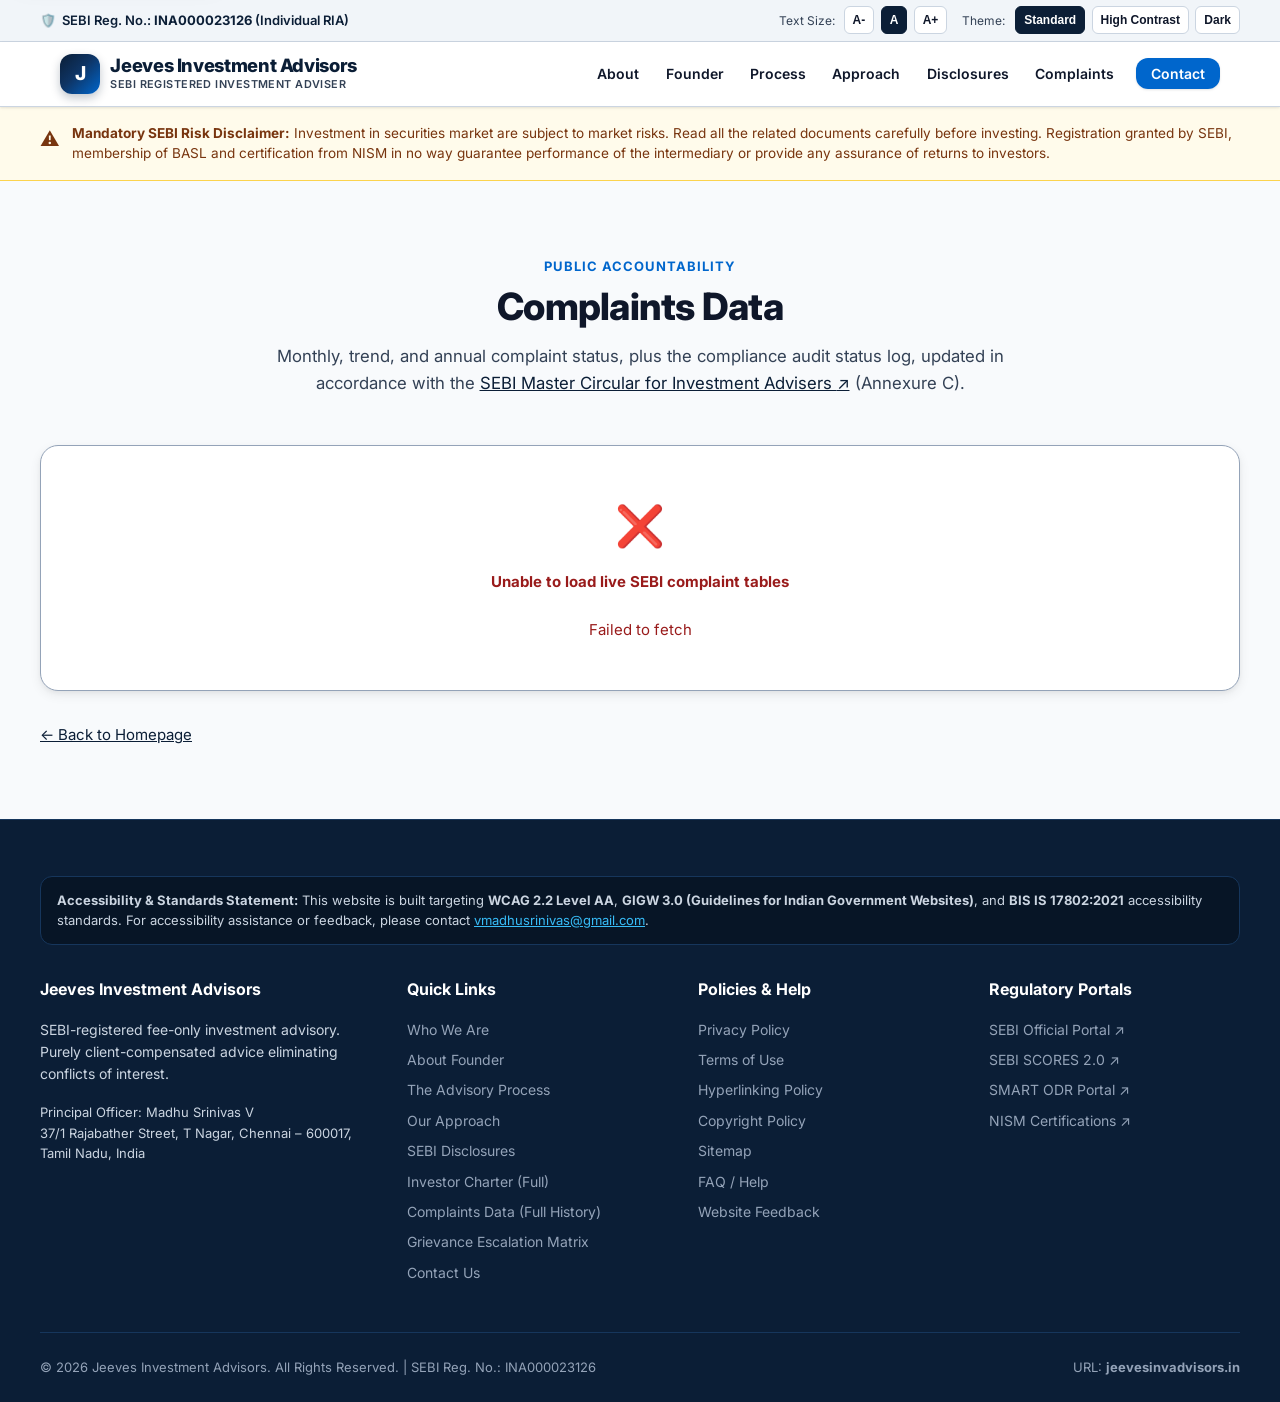
==== complaints/index.html @ 3f0ea774 "Added required pages" ====
<!DOCTYPE html>
<html lang="en">

<head>
  <meta charset="UTF-8">
  <meta name="viewport" content="width=device-width, initial-scale=1.0">

  <!-- Primary Meta Tags -->
  <title>Complaints Data | Jeeves Investment Advisors</title>
  <meta name="title" content="Complaints Data | Jeeves Investment Advisors">
  <meta name="description"
    content="Monthly, trend, and annual SEBI complaint redressal data, plus the compliance audit status log, for Jeeves Investment Advisors. Reg No. INA000023126.">
  <meta name="author" content="Madhu Srinivas V">
  <meta name="theme-color" content="#0b1e36">

  <!-- Google Fonts & Preconnect -->
  <link rel="preconnect" href="https://fonts.googleapis.com">
  <link rel="preconnect" href="https://fonts.gstatic.com" crossorigin>
  <link href="https://fonts.googleapis.com/css2?family=Inter:wght@300;400;500;600;700;800&display=swap"
    rel="stylesheet">

  <!-- Stylesheet -->
  <link rel="stylesheet" href="../style.css">
</head>

<body>

  <!-- Accessible Skip to Main Content (WCAG 2.4.1) -->
  <a href="#main-content" class="skip-link">Skip to Main Content</a>

  <!-- Top Accessibility & SEBI Credentials Bar (GIGW 3.0 / WCAG) -->
  <aside class="top-toolbar" aria-label="Accessibility and Regulatory Toolbar">
    <div class="toolbar-inner">
      <div class="sebi-badge-pill">
        <span aria-hidden="true">🛡️</span>
        <span>SEBI Reg. No.: <strong data-field="adviser.sebiRegNo">INA000023126</strong> (Individual RIA)</span>
      </div>

      <div class="toolbar-controls" role="region" aria-label="Accessibility Options">
        <span style="font-size:0.75rem; margin-right: 2px;">Text Size:</span>
        <button type="button" class="btn-toolbar" id="btn-font-sm" aria-label="Decrease text size" aria-pressed="false">A-</button>
        <button type="button" class="btn-toolbar active" id="btn-font-md" aria-label="Normal text size" aria-pressed="true">A</button>
        <button type="button" class="btn-toolbar" id="btn-font-lg" aria-label="Increase text size" aria-pressed="false">A+</button>

        <span style="font-size:0.75rem; margin: 0 4px 0 8px;">Theme:</span>
        <button type="button" class="btn-toolbar" id="btn-theme-default"
          aria-label="Standard Light Theme" aria-pressed="true">Standard</button>
        <button type="button" class="btn-toolbar" id="btn-theme-contrast" aria-label="Toggle High Contrast Mode" aria-pressed="false">High
          Contrast</button>
        <button type="button" class="btn-toolbar" id="btn-theme-dark" aria-label="Toggle Dark Mode" aria-pressed="false">Dark</button>
      </div>
    </div>
  </aside>

  <!-- Site Header -->
  <header class="site-header">
    <div class="header-inner">
      <a href="../index.html" class="brand-logo" aria-label="Jeeves Investment Advisors Homepage">
        <div class="brand-icon" aria-hidden="true">J</div>
        <div class="brand-text">
          <span class="brand-name">Jeeves Investment Advisors</span>
          <span class="brand-tag">SEBI Registered Investment Adviser</span>
        </div>
      </a>

      <!-- Mobile Nav Toggle -->
      <button type="button" class="mobile-nav-toggle" id="mobileNavToggle" aria-expanded="false" aria-controls="mainNav"
        aria-label="Toggle Navigation Menu">
        ☰
      </button>

      <!-- Main Navigation -->
      <nav class="main-nav" id="mainNav" aria-label="Primary Navigation">
        <ul class="nav-list">
          <li><a href="../index.html#about" class="nav-link">About</a></li>
          <li><a href="../index.html#founder" class="nav-link">Founder</a></li>
          <li><a href="../index.html#services" class="nav-link">Process</a></li>
          <li><a href="../index.html#approach" class="nav-link">Approach</a></li>
          <li><a href="../index.html#compliance" class="nav-link">Disclosures</a></li>
          <li><a href="../complaints/" class="nav-link">Complaints</a></li>
          <li><a href="../contact/" class="nav-link nav-cta">Contact</a></li>
        </ul>
      </nav>
    </div>
  </header>

  <!-- SEBI Mandatory Risk Disclaimer Banner -->
  <div class="sebi-statutory-banner" role="region" aria-label="Mandatory Regulatory Disclaimer">
    <div class="statutory-banner-inner">
      <span class="statutory-icon" aria-hidden="true">⚠️</span>
      <p>
        <strong>Mandatory SEBI Risk Disclaimer:</strong> Investment in securities market are subject to market risks.
        Read all the related documents carefully before investing. Registration granted by SEBI, membership of BASL and
        certification from NISM in no way guarantee performance of the intermediary or provide any assurance of returns
        to investors.
      </p>
    </div>
  </div>

  <main id="main-content" tabindex="-1">

    <section class="section" aria-labelledby="complaints-heading">
      <div class="section-container">
        <div class="section-header">
          <span class="section-badge">Public Accountability</span>
          <h1 id="complaints-heading" class="section-title">Complaints Data</h1>
          <p class="section-subtitle">
            Monthly, trend, and annual complaint status, plus the compliance audit status log, updated in accordance
            with the <a
              href="https://www.sebi.gov.in/legal/master-circulars/feb-2026/master-circular-for-investment-advisers_99569.html"
              target="_blank" rel="noopener noreferrer">SEBI Master Circular for Investment Advisers <span
                aria-hidden="true">↗</span><span class="sr-only"> (opens in new tab)</span></a> (Annexure C).
          </p>
        </div>

        <!-- Dynamic Tables Container: no data-scope = full mode (snapshot + monthly/annual trend + audit log) -->
        <div id="complaints-app" aria-live="polite">
          <div class="sheet-block">
            <div class="state-box">
              <div class="spinner" aria-hidden="true"></div>
              <p>Loading live SEBI complaint data…</p>
            </div>
          </div>
        </div>

        <p class="card-desc" style="margin-top: 2rem;">
          <a href="../index.html#complaints">&larr; Back to Homepage</a>
        </p>
      </div>
    </section>

  </main>

  <!-- Site Footer -->
  <footer class="site-footer">
    <div class="footer-inner">

      <div class="footer-accessibility-claim">
        <strong>Accessibility &amp; Standards Statement:</strong> This website is built targeting <strong>WCAG 2.2 Level
          AA</strong>, <strong>GIGW 3.0 (Guidelines for Indian Government Websites)</strong>, and <strong>BIS IS
          17802:2021</strong> accessibility standards. For accessibility assistance or feedback, please contact <a
          href="mailto:vmadhusrinivas@gmail.com" data-field-href="contact.emailHref" data-field="contact.email">vmadhusrinivas@gmail.com</a>.
      </div>

      <div class="footer-grid">
        <div class="footer-col">
          <h3>Jeeves Investment Advisors</h3>
          <p style="font-size:0.875rem; line-height:1.6; margin-bottom:1rem;">
            SEBI-registered fee-only investment advisory. Purely client-compensated advice eliminating conflicts of
            interest.
          </p>
          <p style="font-size:0.8125rem;">
            Principal Officer: <span data-field="founder.name">Madhu Srinivas V</span><br>
            <span data-field="contact.registeredOfficeAddress">37/1 Rajabather Street, T Nagar, Chennai – 600017, Tamil Nadu, India</span>
          </p>
        </div>

        <div class="footer-col">
          <h3>Quick Links</h3>
          <ul class="footer-links">
            <li><a href="../index.html#about">Who We Are</a></li>
            <li><a href="../index.html#founder">About Founder</a></li>
            <li><a href="../index.html#services">The Advisory Process</a></li>
            <li><a href="../index.html#approach">Our Approach</a></li>
            <li><a href="../index.html#compliance">SEBI Disclosures</a></li>
            <li><a href="../investor-charter/">Investor Charter (Full)</a></li>
            <li><a href="../complaints/">Complaints Data (Full History)</a></li>
            <li><a href="../grievance/">Grievance Escalation Matrix</a></li>
            <li><a href="../contact/">Contact Us</a></li>
          </ul>
        </div>

        <div class="footer-col">
          <h3>Policies &amp; Help</h3>
          <ul class="footer-links">
            <li><a href="../privacy-policy/">Privacy Policy</a></li>
            <li><a href="../terms-of-use/">Terms of Use</a></li>
            <li><a href="../hyperlinking-policy/">Hyperlinking Policy</a></li>
            <li><a href="../copyright-policy/">Copyright Policy</a></li>
            <li><a href="../sitemap/">Sitemap</a></li>
            <li><a href="../faq/">FAQ / Help</a></li>
            <li><a href="../feedback/">Website Feedback</a></li>
          </ul>
        </div>

        <div class="footer-col">
          <h3>Regulatory Portals</h3>
          <ul class="footer-links">
            <li><a href="https://www.sebi.gov.in/" target="_blank" rel="noopener noreferrer">SEBI Official Portal <span aria-hidden="true">↗</span><span class="sr-only"> (opens in new tab)</span></a>
            </li>
            <li><a href="https://scores.sebi.gov.in/" target="_blank" rel="noopener noreferrer">SEBI SCORES 2.0 <span aria-hidden="true">↗</span><span class="sr-only"> (opens in new tab)</span></a>
            </li>
            <li><a href="https://smartodr.in/" target="_blank" rel="noopener noreferrer">SMART ODR Portal <span aria-hidden="true">↗</span><span class="sr-only"> (opens in new tab)</span></a></li>
            <li><a href="https://www.nism.ac.in/" target="_blank" rel="noopener noreferrer">NISM Certifications <span aria-hidden="true">↗</span><span class="sr-only"> (opens in new tab)</span></a>
            </li>
          </ul>
        </div>
      </div>

      <div class="footer-bottom">
        <div>
          &copy; <span data-field="site.copyrightYear">2026</span> Jeeves Investment Advisors. All Rights Reserved. | SEBI Reg. No.: <span data-field="adviser.sebiRegNo">INA000023126</span>
        </div>
        <div>
          URL: <strong data-field="site.domain">jeevesinvadvisors.in</strong>
        </div>
      </div>

    </div>
  </footer>

  <!-- Scripts -->
  <script src="../script.js"></script>
</body>

</html>
---- style.css ----
/* ==========================================================================
   Jeeves Investment Advisors — Accessible Design System & Stylesheet
   Standards: WCAG 2.2 Level AA / GIGW 3.0 / BIS (IS 17802:2021)
   ========================================================================== */

/* ── Custom Properties / Theme Tokens ── */
:root {
  /* Color Palette (Standard Theme — Navy Blue & Azure Blue) */
  --navy: #0b1e36;
  --navy-hover: #071526;
  --navy-light: #e9f0f8;
  --navy-border: #cbd5e1;

  --azure: #0066cc;
  --azure-hover: #0052a3;
  --azure-light: #edf6fe;
  --azure-vibrant: #0077e6;

  --primary: #0b1e36; /* Deep Navy Blue — WCAG AAA contrast 16.8:1 on white */
  --primary-hover: #071526;
  --primary-light: #e9f0f8;
  --primary-gradient: linear-gradient(135deg, #0b1e36 0%, #0e3464 45%, #0066cc 100%);
  --secondary: #0066cc; /* Azure Blue — WCAG AA contrast (5.57:1 on white/light, 7.8:1 on dark) */
  --secondary-hover: #0052a3;
  --secondary-light: #edf6fe;
  --accent-green: #1b7340;
  --accent-green-light: #edf7ee;

  /* Neutral Colors */
  --bg-body: #f8fafc;
  --bg-surface: #ffffff;
  --bg-surface-alt: #f1f5f9;
  --bg-surface-hover: #e2e8f0;
  --text-main: #0f172a;
  --text-muted: #334155;
  --text-light: #64748b;
  --border-color: #cbd5e1;
  --border-focus: #0066cc;

  /* State & Feedback Colors (WCAG compliant contrast >= 4.5:1) */
  --success-bg: #f0fdf4;
  --success-border: #86efac;
  --success-text: #14532d;
  --error-bg: #fef2f2;
  --error-border: #fca5a5;
  --error-text: #991b1b;
  --warning-bg: #fffbeb;
  --warning-border: #fcd34d;
  --warning-text: #78350f;

  /* Typography & Scaling */
  --font-family: 'Inter', -apple-system, BlinkMacSystemFont, 'Segoe UI', Roboto, Helvetica, Arial, sans-serif;
  --base-font-size: 16px;
  --line-height-base: 1.6;
  --line-height-heading: 1.25;

  /* Elevation & Shadows */
  --shadow-sm: 0 1px 3px rgba(0, 0, 0, 0.08), 0 1px 2px rgba(0, 0, 0, 0.04);
  --shadow-md: 0 4px 12px rgba(0, 0, 0, 0.07), 0 2px 4px rgba(0, 0, 0, 0.04);
  --shadow-lg: 0 10px 25px rgba(0, 0, 0, 0.08), 0 4px 10px rgba(0, 0, 0, 0.04);
  --radius-sm: 6px;
  --radius-md: 12px;
  --radius-lg: 18px;
  --radius-pill: 9999px;

  /* Layout */
  --container-max: 1200px;
  --transition-speed: 0.2s;
}

/* ── High Contrast Theme (GIGW 3.0 / WCAG AAA Contrast) ── */
[data-theme="high-contrast"] {
  --primary: #ffff00; /* Pure luminous yellow - 19.5:1 on black */
  --primary-hover: #ffffff;
  --primary-light: #1a1a00;
  --primary-gradient: #000000;
  --secondary: #00ffff; /* Cyan - 16.6:1 on black */
  --secondary-hover: #ffffff;
  --secondary-light: #001a1a;
  --accent-green: #00ff66;
  --accent-green-light: #001a0a;

  --bg-body: #000000;
  --bg-surface: #0a0a0a;
  --bg-surface-alt: #141414;
  --bg-surface-hover: #1f1f1f;

  --text-main: #ffffff;
  --text-muted: #f0f0f0;
  --text-light: #e0e0e0;

  --border-color: #ffffff;
  --border-focus: #ffff00;

  --shadow-sm: 0 0 0 1px #ffffff;
  --shadow-md: 0 0 0 2px #ffffff;
  --shadow-lg: 0 0 0 2px #ffffff;

  --success-bg: #000000;
  --success-border: #00ff00;
  --success-text: #00ff00;

  --error-bg: #000000;
  --error-border: #ff3333;
  --error-text: #ff5555;

  --warning-bg: #000000;
  --warning-border: #ffff00;
  --warning-text: #ffff00;
}

/* ── Dark Theme (Deep Midnight Navy & Azure Blue Aesthetic) ── */
[data-theme="dark"] {
  --primary: #38bdf8; /* Luminous Azure Sky — readable 7.8:1 on dark navy */
  --primary-hover: #7dd3fc; /* Sky 300 */
  --primary-light: rgba(56, 189, 248, 0.12);
  --primary-gradient: linear-gradient(135deg, #060e1a 0%, #0b1e36 50%, #163e6e 100%);
  --secondary: #0ea5e9; /* Vivid Azure */
  --secondary-hover: #38bdf8;
  --secondary-light: rgba(14, 165, 233, 0.15);
  --accent-green: #4ade80;
  --accent-green-light: rgba(74, 222, 128, 0.15);

  --bg-body: #060e1a; /* Deep obsidian navy */
  --bg-surface: #0b1e36; /* Midnight navy */
  --bg-surface-alt: #102644; /* Slate navy */
  --bg-surface-hover: #17355d;

  --text-main: #f8fafc;
  --text-muted: #cbd5e1;
  --text-light: #94a3b8;

  --border-color: #1e3a5f;
  --border-focus: #38bdf8;

  --shadow-sm: 0 1px 3px rgba(0, 0, 0, 0.5);
  --shadow-md: 0 4px 14px rgba(0, 0, 0, 0.6);
  --shadow-lg: 0 10px 25px rgba(0, 0, 0, 0.7);

  --success-bg: #062817;
  --success-border: #166534;
  --success-text: #86efac;

  --error-bg: #2d0f0f;
  --error-border: #991b1b;
  --error-text: #fca5a5;

  --warning-bg: #241805;
  --warning-border: #854d0e;
  --warning-text: #fef08a;
}

/* Font Size Scaling Classes (Accessibility Toolbar) */
html.font-scale-sm { font-size: 14px; }
html.font-scale-md { font-size: 16px; }
html.font-scale-lg { font-size: 18px; }

/* ── Global Reset & Base Styles ── */
*,
*::before,
*::after {
  box-sizing: border-box;
  margin: 0;
  padding: 0;
  /* Flex/grid items default to min-width:auto, letting a wide descendant
     force the item past its container instead of shrinking. No-op for
     normal block/inline boxes, so safe as a global reset. */
  min-width: 0;
}

html {
  font-size: var(--base-font-size);
  scroll-behavior: smooth;
}

body {
  font-family: var(--font-family);
  background-color: var(--bg-body);
  color: var(--text-main);
  line-height: var(--line-height-base);
  -webkit-font-smoothing: antialiased;
  -moz-osx-font-smoothing: grayscale;
  min-height: 100vh;
  display: flex;
  flex-direction: column;
}

/* ── Focus Management (WCAG 2.4.7 / 2.4.11) ── */
:focus-visible {
  outline: 3px solid var(--border-focus) !important;
  outline-offset: 3px !important;
}

a,
button,
input,
select,
textarea {
  touch-action: manipulation;
}

/* ── Skip Link (WCAG 2.4.1) ── */
.skip-link {
  position: absolute;
  top: -80px;
  left: 1rem;
  background: var(--primary);
  color: #ffffff;
  padding: 0.85rem 1.4rem;
  font-weight: 700;
  font-size: 0.95rem;
  border-radius: var(--radius-sm);
  z-index: 99999;
  text-decoration: none;
  transition: top var(--transition-speed) ease-in-out;
  box-shadow: var(--shadow-lg);
  border: 2px solid #ffffff;
}

.skip-link:focus,
.skip-link:focus-visible,
.skip-link:active {
  top: 1rem;
  outline: 3px solid var(--secondary) !important;
  outline-offset: 2px !important;
}

[data-theme="high-contrast"] .skip-link {
  background: #ffff00;
  color: #000000;
  border: 2px solid #ffffff;
}

[data-theme="high-contrast"] .skip-link:focus,
[data-theme="high-contrast"] .skip-link:focus-visible {
  outline: 3px solid #ffffff !important;
}

main:focus {
  outline: none;
}

/* ── Screen Reader Only (sr-only) ── */
.sr-only {
  position: absolute;
  width: 1px;
  height: 1px;
  padding: 0;
  margin: -1px;
  overflow: hidden;
  clip: rect(0, 0, 0, 0);
  white-space: nowrap;
  border: 0;
}

/* ── Accessibility & Gov Banner Toolbar (GIGW 3.0) ── */
.top-toolbar {
  background-color: var(--bg-surface-alt);
  border-bottom: 1px solid var(--border-color);
  font-size: 0.8125rem;
  color: var(--text-muted);
  padding: 0.4rem 1.25rem;
}

.toolbar-inner {
  max-width: var(--container-max);
  margin: 0 auto;
  display: flex;
  justify-content: space-between;
  align-items: center;
  flex-wrap: wrap;
  gap: 0.5rem;
}

.sebi-badge-pill {
  display: inline-flex;
  align-items: center;
  gap: 0.4rem;
  font-weight: 600;
  color: var(--primary);
}

[data-theme="high-contrast"] .sebi-badge-pill {
  color: #ffff00;
}

.toolbar-controls {
  display: flex;
  align-items: center;
  flex-wrap: wrap;
  gap: 0.4rem;
}

.btn-toolbar {
  background: var(--bg-surface);
  border: 1px solid var(--border-color);
  color: var(--text-main);
  padding: 3px 8px;
  border-radius: var(--radius-sm);
  font-size: 0.75rem;
  font-weight: 600;
  cursor: pointer;
  min-height: 28px;
  display: inline-flex;
  align-items: center;
  justify-content: center;
  transition: background-color var(--transition-speed);
}

.btn-toolbar:hover {
  background-color: var(--bg-surface-hover);
  border-color: var(--primary);
}

.btn-toolbar.active {
  background-color: var(--primary);
  color: #ffffff;
  border-color: var(--primary);
}

[data-theme="high-contrast"] .btn-toolbar.active {
  background-color: #ffff00;
  color: #000000;
  border-color: #ffff00;
}

/* ── Main Header & Navigation (Fixed Single Line) ── */
.site-header {
  background-color: var(--bg-surface);
  border-bottom: 1px solid var(--border-color);
  position: sticky;
  top: 0;
  z-index: 1000;
  box-shadow: var(--shadow-sm);
}

.header-inner {
  max-width: var(--container-max);
  margin: 0 auto;
  padding: 0.75rem 1.25rem;
  display: flex;
  align-items: center;
  justify-content: space-between;
  gap: 1rem;
}

.brand-logo {
  display: flex;
  align-items: center;
  gap: 0.65rem;
  text-decoration: none;
  color: var(--text-main);
  min-width: 0;
}

.brand-icon {
  width: 40px;
  height: 40px;
  background: var(--primary-gradient);
  border-radius: var(--radius-md);
  display: flex;
  align-items: center;
  justify-content: center;
  color: #ffffff;
  font-weight: 800;
  font-size: 1.2rem;
  box-shadow: 0 4px 10px rgba(11, 30, 54, 0.25);
  flex-shrink: 0;
}

[data-theme="high-contrast"] .brand-icon {
  background: #ffff00;
  color: #000000;
  border: 1px solid #ffffff;
}

.brand-text {
  display: flex;
  flex-direction: column;
  min-width: 0;
}

.brand-name {
  font-size: 1.15rem;
  font-weight: 800;
  letter-spacing: -0.02em;
  color: var(--primary);
  line-height: 1.15;
  overflow-wrap: break-word;
}

[data-theme="high-contrast"] .brand-name {
  color: #ffff00;
}

.brand-tag {
  font-size: 0.68rem;
  font-weight: 600;
  color: var(--text-muted);
  text-transform: uppercase;
  letter-spacing: 0.04em;
}

[data-theme="high-contrast"] .brand-tag {
  color: #ffffff;
}

/* Navigation Links */
.main-nav {
  display: flex;
  align-items: center;
}

.nav-list {
  display: flex;
  align-items: center;
  list-style: none;
  gap: 0.35rem;
  flex-wrap: nowrap;
}

.nav-link {
  color: var(--text-main);
  text-decoration: none;
  font-weight: 600;
  font-size: 0.875rem;
  padding: 0.45rem 0.65rem;
  border-radius: var(--radius-sm);
  white-space: nowrap;
  transition: color var(--transition-speed), background-color var(--transition-speed);
}

.nav-link:hover {
  color: var(--secondary);
  background-color: var(--secondary-light);
}

[data-theme="high-contrast"] .nav-link {
  color: #ffffff;
}

[data-theme="high-contrast"] .nav-link:hover,
[data-theme="high-contrast"] .nav-link:focus {
  color: #000000;
  background-color: #ffff00;
}

.nav-cta {
  background: var(--secondary);
  color: #ffffff !important;
  border-radius: var(--radius-md);
  padding: 0.45rem 0.95rem;
  margin-left: 0.35rem;
  box-shadow: var(--shadow-sm);
  white-space: nowrap;
  transition: background-color var(--transition-speed);
}

.nav-cta:hover {
  background-color: var(--secondary-hover);
  color: #ffffff !important;
}

[data-theme="high-contrast"] .nav-cta {
  background: #ffff00;
  color: #000000 !important;
  border: 1px solid #ffff00;
}

/* Mobile Navigation Toggle */
.mobile-nav-toggle {
  display: none;
  background: transparent;
  border: 2px solid var(--border-color);
  color: var(--text-main);
  padding: 0.5rem;
  border-radius: var(--radius-sm);
  cursor: pointer;
  min-width: 44px;
  min-height: 44px;
  font-size: 1.25rem;
}

[data-theme="high-contrast"] .mobile-nav-toggle {
  border-color: #ffff00;
  color: #ffff00;
}

/* ── Hero Section ── */
.hero-section {
  background: var(--primary-gradient);
  color: #ffffff;
  padding: 4.5rem 1.25rem 4rem;
  position: relative;
  overflow: hidden;
}

.hero-section::before {
  content: '';
  position: absolute;
  inset: 0;
  background-image: radial-gradient(circle at 2px 2px, rgba(255, 255, 255, 0.08) 1px, transparent 0);
  background-size: 32px 32px;
  pointer-events: none;
}

[data-theme="high-contrast"] .hero-section {
  background: #000000;
  border-bottom: 2px solid #ffff00;
}

[data-theme="dark"] .hero-section {
  background: linear-gradient(135deg, #081528 0%, #0d2342 50%, #13335e 100%);
  border-bottom: 1px solid var(--border-color);
}

.hero-inner {
  max-width: var(--container-max);
  margin: 0 auto;
  position: relative;
  display: grid;
  grid-template-columns: 1.2fr 0.8fr;
  gap: 3rem;
  align-items: center;
}

.hero-badge {
  display: inline-flex;
  align-items: center;
  gap: 0.5rem;
  background: rgba(255, 255, 255, 0.15);
  backdrop-filter: blur(8px);
  border: 1px solid rgba(255, 255, 255, 0.25);
  border-radius: var(--radius-pill);
  padding: 0.4rem 1rem;
  font-size: 0.8125rem;
  font-weight: 600;
  margin-bottom: 1.25rem;
}

[data-theme="high-contrast"] .hero-badge {
  background: #000000;
  border: 1px solid #ffff00;
  color: #ffff00;
}

.hero-badge-dot {
  width: 8px;
  height: 8px;
  background: #38bdf8;
  border-radius: 50%;
  display: inline-block;
  box-shadow: 0 0 8px rgba(56, 189, 248, 0.7);
}

[data-theme="high-contrast"] .hero-badge-dot {
  background: #ffff00;
}

.hero-title {
  font-size: clamp(1.9rem, 3.8vw, 3rem);
  font-weight: 800;
  line-height: 1.2;
  margin-bottom: 1.25rem;
  letter-spacing: -0.02em;
}

.hero-subtitle {
  font-size: 1.05rem;
  line-height: 1.6;
  color: rgba(255, 255, 255, 0.9);
  margin-bottom: 2rem;
  max-width: 620px;
}

[data-theme="high-contrast"] .hero-subtitle {
  color: #ffffff;
}

.hero-actions {
  display: flex;
  flex-wrap: wrap;
  gap: 1rem;
  align-items: center;
}

.btn-primary-action {
  background: var(--secondary);
  color: #ffffff;
  font-weight: 700;
  font-size: 1rem;
  padding: 0.875rem 1.75rem;
  border-radius: var(--radius-md);
  text-decoration: none;
  display: inline-flex;
  align-items: center;
  gap: 0.5rem;
  min-height: 48px;
  box-shadow: 0 4px 15px rgba(0, 102, 204, 0.35);
  border: 1px solid rgba(255, 255, 255, 0.25);
  transition: transform var(--transition-speed), background-color var(--transition-speed), box-shadow var(--transition-speed);
}

.btn-primary-action:hover {
  background: var(--secondary-hover);
  transform: translateY(-2px);
  box-shadow: 0 6px 20px rgba(0, 102, 204, 0.5);
  color: #ffffff;
}

[data-theme="dark"] .btn-primary-action {
  background: #38bdf8 !important;
  color: #060e1a !important;
  border: none !important;
}

[data-theme="high-contrast"] .btn-primary-action {
  background: #ffff00 !important;
  color: #000000 !important;
  border: 2px solid #ffff00 !important;
}

.btn-outline-action {
  background: transparent;
  color: #ffffff;
  border: 2px solid rgba(255, 255, 255, 0.7);
  font-weight: 600;
  font-size: 1rem;
  padding: 0.875rem 1.5rem;
  border-radius: var(--radius-md);
  text-decoration: none;
  display: inline-flex;
  align-items: center;
  gap: 0.5rem;
  min-height: 48px;
  transition: background var(--transition-speed), border-color var(--transition-speed);
}

.btn-outline-action:hover {
  background: rgba(255, 255, 255, 0.15);
  border-color: #ffffff;
}

[data-theme="high-contrast"] .btn-outline-action {
  background: #000000;
  color: #ffffff;
  border: 2px solid #ffffff;
}

[data-theme="high-contrast"] .btn-outline-action:hover {
  background: #ffffff;
  color: #000000;
}

.hero-card-trust {
  background: rgba(255, 255, 255, 0.1);
  backdrop-filter: blur(12px);
  border: 1px solid rgba(255, 255, 255, 0.2);
  border-radius: var(--radius-lg);
  padding: 2rem;
  box-shadow: 0 12px 30px rgba(0, 0, 0, 0.15);
}

[data-theme="high-contrast"] .hero-card-trust {
  background: #0a0a0a;
  border: 2px solid #ffffff;
}

[data-theme="dark"] .hero-card-trust {
  background: rgba(17, 24, 39, 0.8);
  border: 1px solid #334155;
}

.trust-item {
  display: flex;
  align-items: flex-start;
  gap: 1rem;
  margin-bottom: 1.25rem;
}

.trust-item:last-child {
  margin-bottom: 0;
}

.trust-icon {
  width: 40px;
  height: 40px;
  background: rgba(255, 255, 255, 0.2);
  border-radius: 50%;
  display: flex;
  align-items: center;
  justify-content: center;
  font-size: 1.2rem;
  flex-shrink: 0;
}

[data-theme="high-contrast"] .trust-icon {
  background: #000000;
  color: #ffff00;
  border: 1px solid #ffff00;
}

.trust-title {
  font-size: 0.9375rem;
  font-weight: 700;
  margin-bottom: 0.2rem;
}

.trust-desc {
  font-size: 0.8125rem;
  color: rgba(255, 255, 255, 0.82);
  line-height: 1.4;
}

[data-theme="high-contrast"] .trust-desc {
  color: #f0f0f0;
}

/* ── Mandatory SEBI Risk Disclaimer Banner ── */
.sebi-statutory-banner {
  background-color: var(--warning-bg);
  border-bottom: 1px solid var(--warning-border);
  color: var(--warning-text);
  padding: 1rem 1.25rem;
  font-size: 0.85rem;
  line-height: 1.5;
}

[data-theme="high-contrast"] .sebi-statutory-banner {
  background-color: #000000;
  border-bottom: 2px solid #ffff00;
  color: #ffff00;
}

.statutory-banner-inner {
  max-width: var(--container-max);
  margin: 0 auto;
  display: flex;
  align-items: flex-start;
  gap: 0.75rem;
}

.statutory-icon {
  font-size: 1.2rem;
  flex-shrink: 0;
  margin-top: 2px;
}

/* ── Content Sections General ── */
.section {
  padding: 4.5rem 1.25rem;
}

.section-alt {
  background-color: var(--bg-surface-alt);
}

.section-container {
  max-width: var(--container-max);
  margin: 0 auto;
}

.section-header {
  text-align: center;
  max-width: 760px;
  margin: 0 auto 3rem;
}

.section-badge {
  display: inline-block;
  font-size: 0.8125rem;
  font-weight: 700;
  color: var(--secondary);
  text-transform: uppercase;
  letter-spacing: 0.08em;
  margin-bottom: 0.5rem;
}

[data-theme="high-contrast"] .section-badge {
  color: #ffff00;
}

.section-title {
  font-size: clamp(1.75rem, 3vw, 2.35rem);
  font-weight: 800;
  color: var(--text-main);
  line-height: var(--line-height-heading);
  margin-bottom: 0.75rem;
  letter-spacing: -0.02em;
}

.section-subtitle {
  font-size: 1.05rem;
  color: var(--text-muted);
  line-height: 1.6;
}

/* ── Grid Layouts ── */
.grid-2 {
  display: grid;
  grid-template-columns: repeat(2, 1fr);
  gap: 2rem;
  align-items: stretch;
}

.grid-3 {
  display: grid;
  grid-template-columns: repeat(3, 1fr);
  gap: 2rem;
}

.grid-4 {
  display: grid;
  grid-template-columns: repeat(4, 1fr);
  gap: 1.5rem;
}

/* ── Content Cards ── */
.card {
  background-color: var(--bg-surface);
  border: 1px solid var(--border-color);
  border-radius: var(--radius-lg);
  padding: 2rem;
  box-shadow: var(--shadow-sm);
  transition: transform var(--transition-speed), box-shadow var(--transition-speed), border-color var(--transition-speed);
}

.card:hover {
  transform: translateY(-4px);
  box-shadow: var(--shadow-lg);
  border-color: var(--primary-light);
}

[data-theme="high-contrast"] .card {
  background-color: #0a0a0a;
  border: 2px solid #ffffff;
}

[data-theme="high-contrast"] .card:hover {
  border-color: #ffff00;
  box-shadow: 0 0 0 2px #ffff00;
}

[data-theme="dark"] .card:hover {
  border-color: var(--primary);
  box-shadow: 0 10px 25px rgba(0, 0, 0, 0.5), 0 0 20px rgba(56, 189, 248, 0.12);
}

.card-icon {
  width: 52px;
  height: 52px;
  border-radius: var(--radius-md);
  display: flex;
  align-items: center;
  justify-content: center;
  font-size: 1.5rem;
  margin-bottom: 1.25rem;
  background-color: var(--secondary-light);
  color: var(--secondary);
}

[data-theme="high-contrast"] .card-icon {
  background-color: #000000;
  color: #ffff00;
  border: 1px solid #ffff00;
}

.card-title {
  font-size: 1.2rem;
  font-weight: 700;
  color: var(--text-main);
  margin-bottom: 0.75rem;
  line-height: 1.3;
}

.card-desc {
  font-size: 0.9375rem;
  color: var(--text-muted);
  line-height: 1.6;
}

/* ── Who We Are / Founder Highlight ── */
.founder-card {
  background: var(--bg-surface);
  border: 1px solid var(--border-color);
  border-radius: var(--radius-lg);
  padding: 2.5rem;
  box-shadow: var(--shadow-md);
}

[data-theme="high-contrast"] .founder-card {
  background-color: #0a0a0a;
  border: 2px solid #ffffff;
}

.founder-meta {
  display: flex;
  align-items: center;
  gap: 1.5rem;
  margin-bottom: 1.5rem;
}

.founder-avatar {
  width: 72px;
  height: 72px;
  border-radius: 50%;
  background: var(--primary-gradient);
  color: #ffffff;
  display: flex;
  align-items: center;
  justify-content: center;
  font-size: 1.75rem;
  font-weight: 700;
  box-shadow: var(--shadow-sm);
  flex-shrink: 0;
}

[data-theme="high-contrast"] .founder-avatar {
  background: #ffff00;
  color: #000000;
  border: 2px solid #ffffff;
}

.founder-name {
  font-size: 1.35rem;
  font-weight: 800;
  color: var(--text-main);
  line-height: 1.2;
}

.founder-role {
  font-size: 0.875rem;
  color: var(--secondary);
  font-weight: 600;
}

[data-theme="high-contrast"] .founder-role {
  color: #ffff00;
}

.founder-reg {
  font-size: 0.8125rem;
  color: var(--text-light);
}

.highlight-box {
  background-color: var(--primary-light);
  border-left: 4px solid var(--primary);
  padding: 1.25rem 1.5rem;
  border-radius: 0 var(--radius-md) var(--radius-md) 0;
  margin-top: 1.5rem;
}

[data-theme="high-contrast"] .highlight-box {
  background-color: #000000;
  border: 2px solid #ffff00;
  border-left: 6px solid #ffff00;
}

.highlight-title {
  font-size: 0.9375rem;
  font-weight: 700;
  color: var(--primary);
  margin-bottom: 0.25rem;
}

[data-theme="high-contrast"] .highlight-title {
  color: #ffff00;
}

.highlight-text {
  font-size: 0.875rem;
  color: var(--text-main);
  line-height: 1.5;
}

/* ── Step / Process Flow (Our Approach) ── */
.process-grid {
  display: flex;
  flex-wrap: wrap;
  justify-content: center;
  gap: 1.5rem;
  position: relative;
}

.process-card {
  background-color: var(--bg-surface);
  border: 1px solid var(--border-color);
  border-radius: var(--radius-lg);
  padding: 1.75rem;
  position: relative;
  display: flex;
  flex-direction: column;
  align-items: center;
  text-align: center;
  box-shadow: var(--shadow-sm);
  transition: transform var(--transition-speed), box-shadow var(--transition-speed);
  flex: 1 1 240px;
  max-width: 300px;
}

.process-card:hover {
  transform: translateY(-4px);
  box-shadow: var(--shadow-lg);
  border-color: var(--primary);
}

[data-theme="high-contrast"] .process-card {
  background-color: #0a0a0a;
  border: 2px solid #ffffff;
}

[data-theme="high-contrast"] .process-card:hover {
  border-color: #ffff00;
}

.process-step-num {
  width: 36px;
  height: 36px;
  background: var(--primary);
  color: #ffffff;
  border-radius: 50%;
  display: flex;
  align-items: center;
  justify-content: center;
  font-weight: 800;
  font-size: 0.9375rem;
  margin-bottom: 1.25rem;
  box-shadow: 0 3px 8px rgba(11, 30, 54, 0.25);
}

[data-theme="high-contrast"] .process-step-num {
  background: #ffff00;
  color: #000000;
}

.process-title {
  font-size: 1.1rem;
  font-weight: 700;
  margin-bottom: 0.5rem;
  color: var(--text-main);
}

.process-desc {
  font-size: 0.875rem;
  color: var(--text-muted);
  line-height: 1.5;
}

/* ── Disclosure & Compliance Cards ── */
.compliance-grid {
  display: grid;
  grid-template-columns: repeat(2, 1fr);
  gap: 1.5rem;
}

.disclosure-card {
  background-color: var(--bg-surface);
  border: 1px solid var(--border-color);
  border-radius: var(--radius-lg);
  padding: 1.75rem;
  box-shadow: var(--shadow-sm);
}

[data-theme="high-contrast"] .disclosure-card {
  background-color: #0a0a0a;
  border: 2px solid #ffffff;
}

.disclosure-card h3 {
  font-size: 1.125rem;
  font-weight: 700;
  color: var(--primary);
  margin-bottom: 1rem;
  display: flex;
  align-items: center;
  gap: 0.5rem;
}

[data-theme="high-contrast"] .disclosure-card h3 {
  color: #ffff00;
}

.disclosure-list {
  list-style: none;
}

.disclosure-list li {
  padding: 0.875rem 0 0.875rem 0.875rem;
  border-bottom: 1px solid var(--border-color);
  border-left: 3px solid var(--secondary-light);
  font-size: 0.875rem;
  line-height: 1.6;
  display: flex;
  flex-direction: column;
}

.disclosure-list li:last-child {
  border-bottom: none;
}

.disclosure-label {
  font-weight: 700;
  color: var(--secondary);
  font-size: 0.8125rem;
  text-transform: uppercase;
  letter-spacing: 0.04em;
  margin-bottom: 3px;
}

.disclosure-value {
  color: var(--text-main);
  font-weight: 400;
  line-height: 1.4;
}

.disclosure-value + .disclosure-value {
  margin-top: 6px;
}

.disclosure-value a,
.card-desc a,
.section-subtitle a,
.compliance-table a {
  color: var(--primary);
}

[data-theme="high-contrast"] .disclosure-value a,
[data-theme="high-contrast"] .card-desc a,
[data-theme="high-contrast"] .section-subtitle a,
[data-theme="high-contrast"] .compliance-table a {
  color: #ffff00 !important;
  text-decoration: underline;
}

[data-theme="high-contrast"] .disclosure-value a:hover {
  color: #00ffff !important;
}

/* ── Dynamic Complaints Data (Google Sheet) ── */
.sheet-block {
  background: var(--bg-surface);
  border: 1.5px solid #94a3b8;
  border-radius: var(--radius-lg);
  box-shadow: var(--shadow-md);
  margin-bottom: 1.5rem;
  overflow: hidden;
}

[data-theme="high-contrast"] .sheet-block {
  background-color: #0a0a0a;
  border: 2px solid #ffffff;
}

.sheet-header {
  background: var(--primary-gradient);
  color: #ffffff;
  padding: 1rem 1.5rem;
  display: flex;
  align-items: center;
  justify-content: space-between;
  gap: 1rem;
}

[data-theme="high-contrast"] .sheet-header {
  background: #000000;
  border-bottom: 2px solid #ffff00;
}

.sheet-title {
  color: #ffffff;
  font-size: 1.05rem;
  font-weight: 700;
}

[data-theme="high-contrast"] .sheet-title {
  color: #ffff00;
}

.sheet-badge {
  background: rgba(255, 255, 255, 0.2);
  color: #ffffff;
  border: 1px solid rgba(255, 255, 255, 0.35);
  border-radius: var(--radius-pill);
  padding: 3px 10px;
  font-size: 0.75rem;
  font-weight: 600;
  white-space: nowrap;
}

[data-theme="high-contrast"] .sheet-badge {
  background: #ffff00;
  color: #000000;
  border: none;
}

.table-wrap {
  overflow-x: auto;
}

.table-wrap table {
  width: 100%;
  border-collapse: collapse;
  font-size: 0.875rem;
}

.table-wrap thead tr {
  background-color: var(--bg-surface-alt);
  border-bottom: 2px solid var(--border-color);
}

.table-wrap thead th {
  padding: 1rem 1.5rem;
  text-align: left;
  font-size: 0.78rem;
  font-weight: 700;
  color: var(--primary);
  text-transform: uppercase;
  letter-spacing: 0.05em;
  white-space: nowrap;
}

[data-theme="high-contrast"] .table-wrap thead th {
  color: #ffff00;
}

.table-wrap tbody tr {
  border-bottom: 1px solid var(--border-color);
  transition: background-color var(--transition-speed);
}

.table-wrap tbody tr:last-child {
  border-bottom: none;
}

.table-wrap tbody tr:hover {
  background-color: var(--bg-surface-hover);
}

.table-wrap tbody th,
.table-wrap tbody td {
  padding: 1rem 1.5rem;
  color: var(--text-main);
  text-align: left;
  vertical-align: middle;
}

.table-wrap tfoot tr {
  background-color: var(--bg-surface-alt);
  border-top: 2px solid var(--border-color);
  border-bottom: 2px solid var(--border-color);
}

.table-wrap tfoot th,
.table-wrap tfoot td {
  padding: 1rem 1.5rem;
  color: var(--text-main);
  font-weight: 700;
  text-align: left;
  vertical-align: middle;
}

[data-theme="high-contrast"] .table-wrap tfoot th,
[data-theme="high-contrast"] .table-wrap tfoot td {
  color: #ffff00;
  border-color: #ffff00;
}

.state-box {
  padding: 3rem;
  text-align: center;
  color: var(--text-light);
}

.state-icon {
  font-size: 2.5rem;
  margin-bottom: 0.75rem;
  display: block;
}

.state-box p {
  font-size: 0.9375rem;
  line-height: 1.6;
}

.state-box.error p {
  color: var(--error-text);
}

.spinner {
  width: 40px;
  height: 40px;
  border: 3px solid var(--border-color);
  border-top-color: var(--primary);
  border-radius: 50%;
  animation: spin 0.8s linear infinite;
  margin: 0 auto 1rem;
}

@keyframes spin {
  to {
    transform: rotate(360deg);
  }
}

/* ── Contact Section & Form ── */
.contact-layout {
  display: grid;
  grid-template-columns: 1.3fr 0.9fr;
  gap: 2.5rem;
  align-items: start;
}

.form-card {
  background-color: var(--bg-surface);
  border: 1px solid var(--border-color);
  border-radius: var(--radius-lg);
  padding: 2.5rem;
  box-shadow: var(--shadow-md);
}

[data-theme="high-contrast"] .form-card {
  background-color: #0a0a0a;
  border: 2px solid #ffffff;
}

.form-card h2 {
  font-size: 1.5rem;
  font-weight: 800;
  color: var(--text-main);
  margin-bottom: 0.25rem;
}

.form-card .subtitle {
  font-size: 0.9375rem;
  color: var(--text-muted);
  margin-bottom: 1.75rem;
}

.form-row {
  display: grid;
  grid-template-columns: 1fr 1fr;
  gap: 1.25rem;
}

.form-group {
  margin-bottom: 1.25rem;
}

label {
  display: block;
  font-size: 0.8125rem;
  font-weight: 600;
  color: var(--text-main);
  margin-bottom: 6px;
  text-transform: uppercase;
  letter-spacing: 0.04em;
}

label .req {
  color: #dc2626;
  margin-left: 3px;
}

[data-theme="high-contrast"] label .req {
  color: #ff5555;
}

input,
textarea,
select {
  width: 100%;
  background-color: var(--bg-surface-alt);
  border: 2px solid var(--border-color);
  border-radius: var(--radius-sm);
  padding: 12px 14px;
  color: var(--text-main);
  font-size: 0.95rem;
  font-family: inherit;
  transition: border-color var(--transition-speed), box-shadow var(--transition-speed), background-color var(--transition-speed);
}

input:focus,
textarea:focus,
select:focus {
  border-color: var(--secondary);
  background-color: var(--bg-surface);
  outline: none;
  box-shadow: 0 0 0 3px rgba(0, 102, 204, 0.15);
}

[data-theme="high-contrast"] input,
[data-theme="high-contrast"] textarea,
[data-theme="high-contrast"] select {
  background-color: #000000;
  color: #ffffff;
  border: 2px solid #ffffff;
}

[data-theme="high-contrast"] input:focus,
[data-theme="high-contrast"] textarea:focus,
[data-theme="high-contrast"] select:focus {
  border-color: #ffff00;
  outline: 3px solid #ffff00;
}

textarea {
  resize: vertical;
  min-height: 120px;
}

select {
  cursor: pointer;
}

.dpdp-consent {
  font-size: 0.8125rem;
  color: var(--text-muted);
  line-height: 1.4;
  margin-bottom: 1.25rem;
  padding: 0.75rem;
  background-color: var(--bg-surface-alt);
  border-radius: var(--radius-sm);
}

[data-theme="high-contrast"] .dpdp-consent {
  background-color: #000000;
  border: 1px solid #ffffff;
  color: #ffffff;
}

.submit-btn {
  width: 100%;
  padding: 14px 20px;
  background: var(--primary);
  color: #ffffff;
  border: none;
  border-radius: var(--radius-md);
  font-size: 1rem;
  font-weight: 700;
  cursor: pointer;
  font-family: inherit;
  min-height: 48px;
  display: flex;
  align-items: center;
  justify-content: center;
  gap: 8px;
  box-shadow: var(--shadow-sm);
  transition: background-color var(--transition-speed), transform var(--transition-speed), opacity var(--transition-speed);
}

.submit-btn:hover {
  background-color: var(--primary-hover);
  transform: translateY(-1px);
}

.submit-btn:disabled {
  opacity: 0.65;
  cursor: not-allowed;
  transform: none;
}

[data-theme="high-contrast"] .submit-btn {
  background: #ffff00 !important;
  color: #000000 !important;
  border: 2px solid #ffff00;
}

/* Alerts for form status */
.alert {
  display: none;
  margin-top: 1.25rem;
  padding: 14px 16px;
  border-radius: var(--radius-md);
  font-size: 0.9375rem;
  line-height: 1.5;
}

.alert.success {
  background-color: var(--success-bg);
  border: 1px solid var(--success-border);
  color: var(--success-text);
}

.alert.error {
  background-color: var(--error-bg);
  border: 1px solid var(--error-border);
  color: var(--error-text);
}

[data-theme="high-contrast"] .alert.success {
  background-color: #000000;
  border: 2px solid #00ff00;
  color: #00ff00;
}

[data-theme="high-contrast"] .alert.error {
  background-color: #000000;
  border: 2px solid #ff3333;
  color: #ff5555;
}

/* Info Sidebar */
.info-card {
  background-color: var(--bg-surface);
  border: 1px solid var(--border-color);
  border-radius: var(--radius-lg);
  padding: 1.5rem;
  box-shadow: var(--shadow-sm);
  margin-bottom: 1.25rem;
  display: flex;
  align-items: flex-start;
  gap: 1.25rem;
  transition: transform var(--transition-speed), box-shadow var(--transition-speed);
}

.info-card:hover {
  transform: translateY(-2px);
  box-shadow: var(--shadow-md);
}

[data-theme="high-contrast"] .info-card {
  background-color: #0a0a0a;
  border: 2px solid #ffffff;
}

.info-icon {
  width: 48px;
  height: 48px;
  border-radius: var(--radius-md);
  display: flex;
  align-items: center;
  justify-content: center;
  font-size: 1.35rem;
  flex-shrink: 0;
}

.info-icon.blue,
.info-icon.navy {
  background-color: var(--primary-light);
  color: var(--primary);
}

.info-icon.gold,
.info-icon.azure {
  background-color: var(--secondary-light);
  color: var(--secondary);
}

.info-icon.green {
  background-color: var(--accent-green-light);
  color: var(--accent-green);
}

[data-theme="high-contrast"] .info-icon.blue,
[data-theme="high-contrast"] .info-icon.gold,
[data-theme="high-contrast"] .info-icon.green {
  background-color: #000000;
  color: #ffff00;
  border: 1px solid #ffff00;
}

.info-label {
  font-size: 0.75rem;
  font-weight: 700;
  color: var(--text-light);
  margin-bottom: 3px;
  text-transform: uppercase;
  letter-spacing: 0.05em;
}

.info-value {
  font-size: 0.95rem;
  color: var(--text-main);
  font-weight: 600;
  text-decoration: none;
  line-height: 1.4;
  overflow-wrap: break-word;
}

.info-value:hover {
  color: var(--secondary);
}

.address-link {
  text-decoration: underline;
  text-decoration-color: var(--border-color);
  text-underline-offset: 3px;
  transition: color var(--transition-speed), text-decoration-color var(--transition-speed);
}

.address-link:hover {
  color: var(--secondary);
  text-decoration-color: var(--secondary);
}

[data-theme="high-contrast"] .info-value {
  color: #ffff00;
}

[data-theme="high-contrast"] .info-value:hover {
  color: #00ffff;
  text-decoration: underline;
}


/* ── Footer (Navy Blue Foundation with Azure Accents) ── */
.site-footer {
  background-color: #0b1e36;
  border-top: 1px solid #16365c;
  margin-top: auto;
  padding: 3.5rem 1.25rem 1.5rem;
  font-size: 0.875rem;
  color: #cbd5e1;
}

[data-theme="high-contrast"] .site-footer {
  background-color: #000000;
  border-top: 2px solid #ffffff;
  color: #ffffff;
}

[data-theme="dark"] .site-footer {
  background-color: #060e1a;
  border-top: 1px solid #1e3a5f;
  color: #cbd5e1;
}

.footer-inner {
  max-width: var(--container-max);
  margin: 0 auto;
}

.footer-grid {
  display: grid;
  grid-template-columns: 1.3fr 1fr 1fr 1fr;
  gap: 2.5rem;
  margin-bottom: 2.5rem;
}

.footer-col h3 {
  color: #ffffff;
  font-size: 1rem;
  font-weight: 700;
  margin-bottom: 1rem;
}

[data-theme="high-contrast"] .footer-col h3 {
  color: #ffff00;
}

.footer-links {
  list-style: none;
}

.footer-links li {
  margin-bottom: 0.5rem;
}

.footer-links a {
  color: #94a3b8;
  text-decoration: none;
  transition: color var(--transition-speed);
}

.footer-links a:hover {
  color: #38bdf8;
  text-decoration: underline;
}

[data-theme="high-contrast"] .footer-links a {
  color: #ffff00;
  text-decoration: underline;
}

[data-theme="high-contrast"] .footer-links a:hover {
  color: #00ffff;
}

.footer-bottom {
  border-top: 1px solid #16365c;
  padding-top: 1.5rem;
  display: flex;
  justify-content: space-between;
  align-items: center;
  flex-wrap: wrap;
  gap: 1rem;
  font-size: 0.8125rem;
  color: #94a3b8;
}

[data-theme="high-contrast"] .footer-bottom {
  border-top: 1px solid #ffffff;
  color: #f0f0f0;
}

[data-theme="dark"] .footer-bottom {
  border-top: 1px solid #1e3a5f;
}

.footer-accessibility-claim {
  background-color: #071526;
  border: 1px solid #16365c;
  padding: 0.875rem 1rem;
  border-radius: var(--radius-md);
  margin-bottom: 2rem;
  font-size: 0.8125rem;
  line-height: 1.5;
  color: #cbd5e1;
}

.footer-accessibility-claim a {
  color: #38bdf8;
}

[data-theme="high-contrast"] .footer-accessibility-claim {
  background-color: #0a0a0a;
  border: 2px solid #ffffff;
  color: #ffffff;
}

[data-theme="high-contrast"] .footer-accessibility-claim a {
  color: #ffff00;
  text-decoration: underline;
}

/* ── Responsive Breakpoints ── */
@media (max-width: 1024px) {
  .mobile-nav-toggle {
    display: block;
  }

  .main-nav {
    display: none;
    position: absolute;
    top: 100%;
    left: 0;
    right: 0;
    background-color: var(--bg-surface);
    border-bottom: 1px solid var(--border-color);
    padding: 1.5rem;
    box-shadow: var(--shadow-lg);
  }

  .main-nav.is-open {
    display: block;
  }

  .nav-list {
    flex-direction: column;
    align-items: stretch;
    gap: 0.75rem;
  }

  .nav-cta {
    margin-left: 0;
    text-align: center;
  }

  .grid-3,
  .grid-4 {
    grid-template-columns: repeat(2, 1fr);
  }

  .footer-grid {
    grid-template-columns: repeat(2, 1fr);
  }
}

@media (max-width: 768px) {
  .hero-inner {
    grid-template-columns: 1fr;
    gap: 2.5rem;
  }

  .contact-layout {
    grid-template-columns: 1fr;
  }

  .compliance-grid {
    grid-template-columns: 1fr;
  }

  .grid-2,
  .grid-3,
  .grid-4 {
    grid-template-columns: 1fr;
  }

  .process-card {
    flex-basis: 100%;
    max-width: 100%;
  }

  .form-row {
    grid-template-columns: 1fr;
  }

  .footer-grid {
    grid-template-columns: 1fr;
  }

  .toolbar-inner {
    flex-direction: column;
    align-items: flex-start;
  }
}

@media (max-width: 480px) {
  .header-inner {
    padding: 0.6rem 0.85rem;
  }

  .brand-icon {
    width: 34px;
    height: 34px;
    font-size: 1rem;
  }

  .brand-name {
    font-size: 0.95rem;
  }

  .brand-tag {
    font-size: 0.6rem;
  }

  .hero-section,
  .section,
  .sebi-statutory-banner,
  .site-footer,
  .top-toolbar {
    padding-left: 1rem;
    padding-right: 1rem;
  }

  .hero-card-trust {
    padding: 1.25rem;
  }

  .btn-primary-action,
  .btn-outline-action {
    width: 100%;
    justify-content: center;
  }
}

/* ── Motion Sensitivity ── */
@media (prefers-reduced-motion: reduce) {
  *,
  *::before,
  *::after {
    animation-duration: 0.01ms !important;
    animation-iteration-count: 1 !important;
    transition-duration: 0.01ms !important;
    scroll-behavior: auto !important;
  }
}
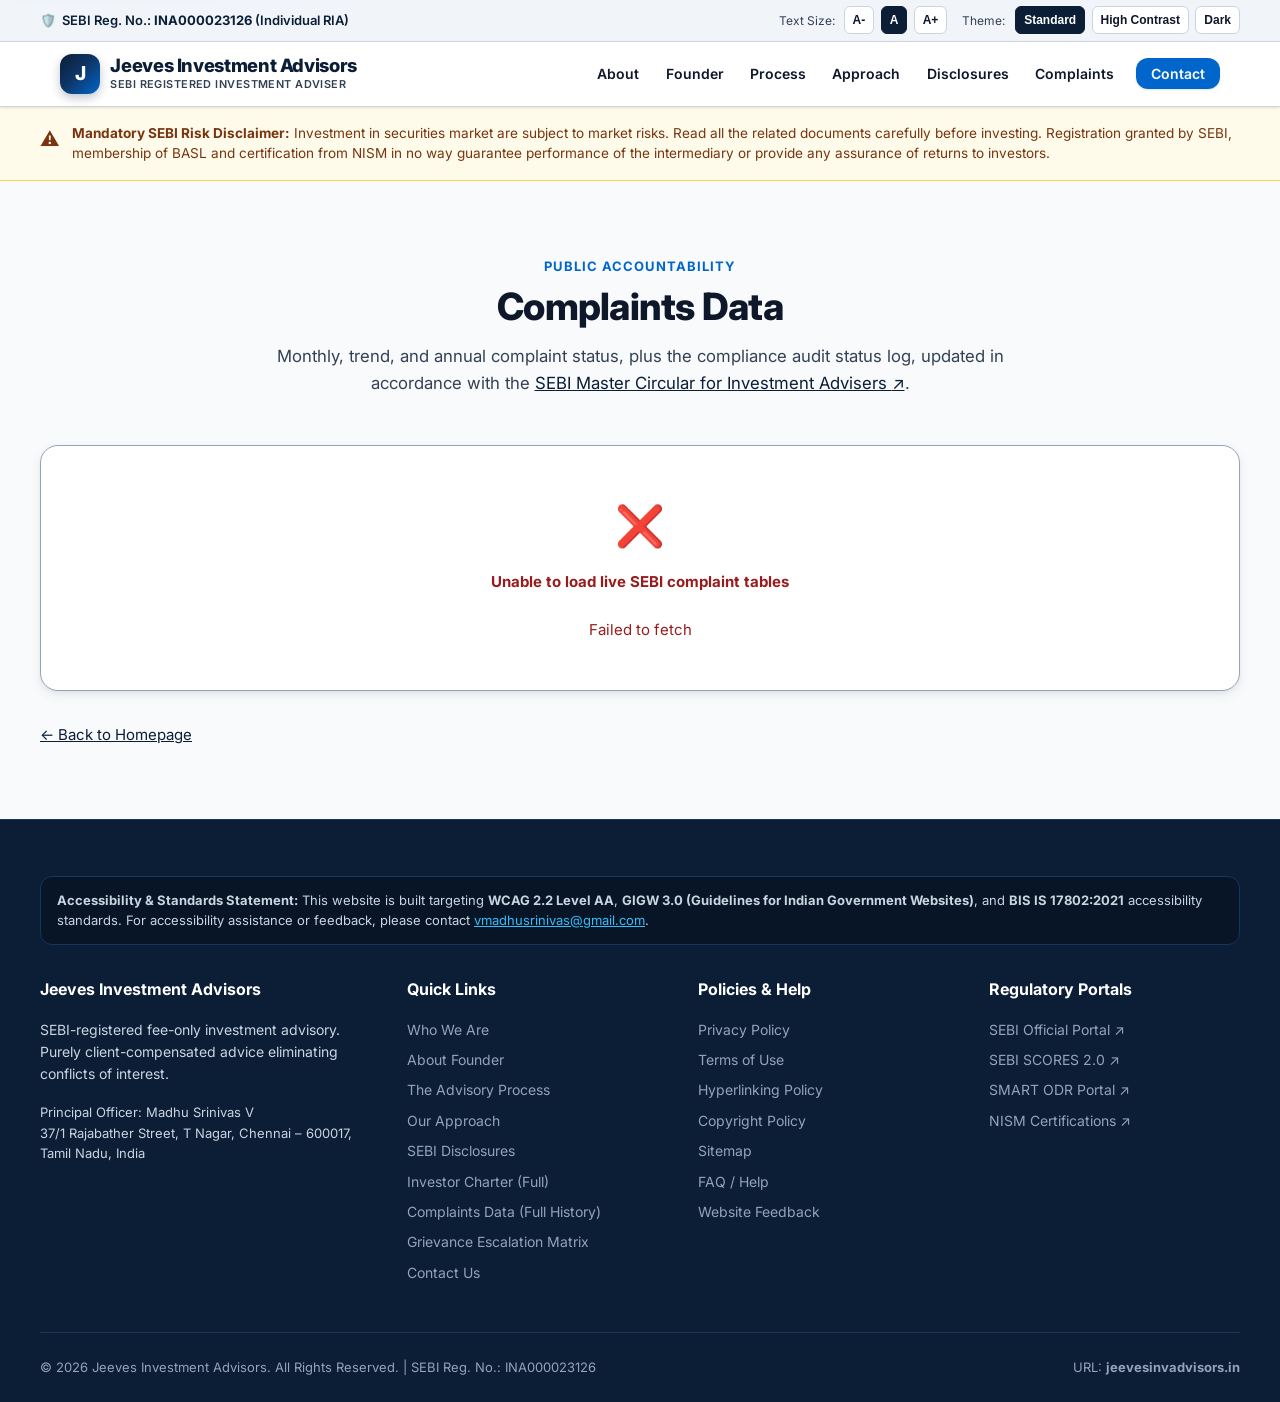
==== commit 31bf4f25: "something something" ====
--- a/complaints/index.html
+++ b/complaints/index.html
@@ -12,6 +12,9 @@
     content="Monthly, trend, and annual SEBI complaint redressal data, plus the compliance audit status log, for Jeeves Investment Advisors. Reg No. INA000023126.">
   <meta name="author" content="Madhu Srinivas V">
   <meta name="theme-color" content="#0b1e36">
+
+  <!-- Favicon -->
+  <link rel="icon" type="image/svg+xml" href="../favicon.svg">
 
   <!-- Google Fonts & Preconnect -->
   <link rel="preconnect" href="https://fonts.googleapis.com">
@@ -109,7 +112,7 @@
             with the <a
               href="https://www.sebi.gov.in/legal/master-circulars/feb-2026/master-circular-for-investment-advisers_99569.html"
               target="_blank" rel="noopener noreferrer">SEBI Master Circular for Investment Advisers <span
-                aria-hidden="true">↗</span><span class="sr-only"> (opens in new tab)</span></a> (Annexure C).
+                aria-hidden="true">↗</span><span class="sr-only"> (opens in new tab)</span></a>.
           </p>
         </div>
 
--- a/style.css
+++ b/style.css
@@ -913,6 +913,7 @@
   font-weight: 700;
   box-shadow: var(--shadow-sm);
   flex-shrink: 0;
+  object-fit: cover;
 }
 
 [data-theme="high-contrast"] .founder-avatar {
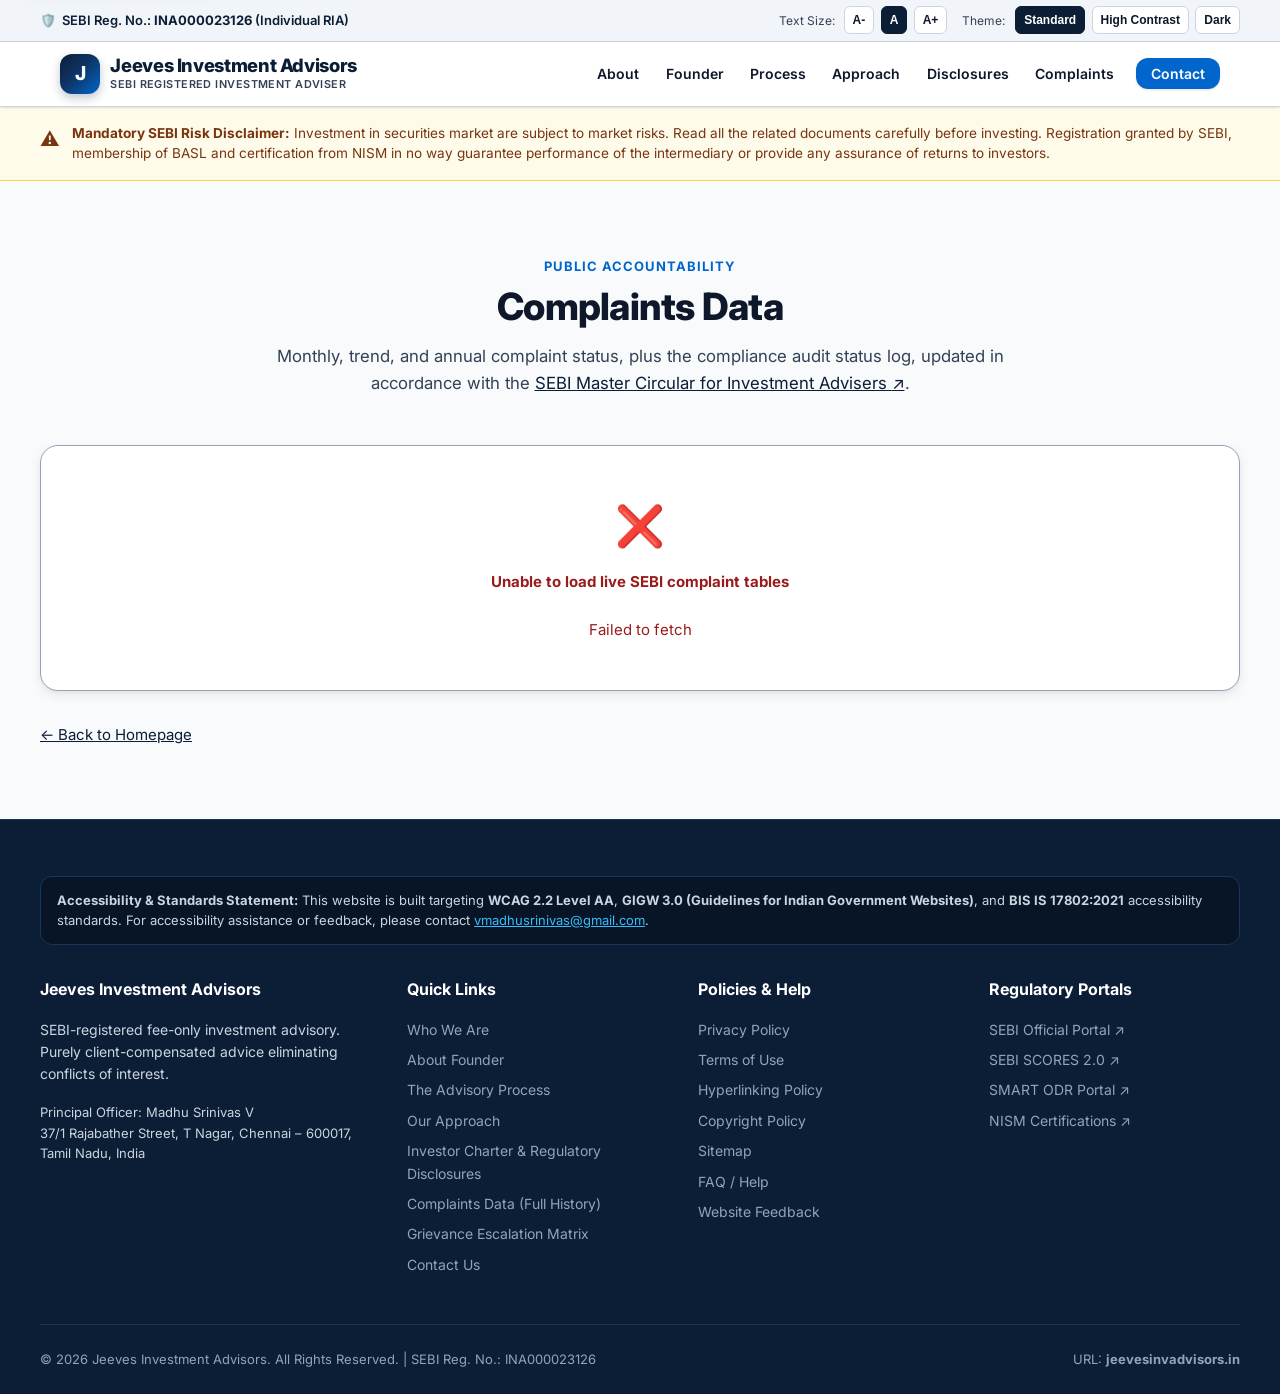
==== commit 0ba27b0c: "Fold Regulatory Disclosures into Investor Charter page; de-JSON-ify policy pages - Remove the homepa" ====
--- a/complaints/index.html
+++ b/complaints/index.html
@@ -79,7 +79,7 @@
           <li><a href="../index.html#founder" class="nav-link">Founder</a></li>
           <li><a href="../index.html#services" class="nav-link">Process</a></li>
           <li><a href="../index.html#approach" class="nav-link">Approach</a></li>
-          <li><a href="../index.html#compliance" class="nav-link">Disclosures</a></li>
+          <li><a href="../investor-charter/" class="nav-link">Disclosures</a></li>
           <li><a href="../complaints/" class="nav-link">Complaints</a></li>
           <li><a href="../contact/" class="nav-link nav-cta">Contact</a></li>
         </ul>
@@ -165,8 +165,7 @@
             <li><a href="../index.html#founder">About Founder</a></li>
             <li><a href="../index.html#services">The Advisory Process</a></li>
             <li><a href="../index.html#approach">Our Approach</a></li>
-            <li><a href="../index.html#compliance">SEBI Disclosures</a></li>
-            <li><a href="../investor-charter/">Investor Charter (Full)</a></li>
+            <li><a href="../investor-charter/">Investor Charter &amp; Regulatory Disclosures</a></li>
             <li><a href="../complaints/">Complaints Data (Full History)</a></li>
             <li><a href="../grievance/">Grievance Escalation Matrix</a></li>
             <li><a href="../contact/">Contact Us</a></li>
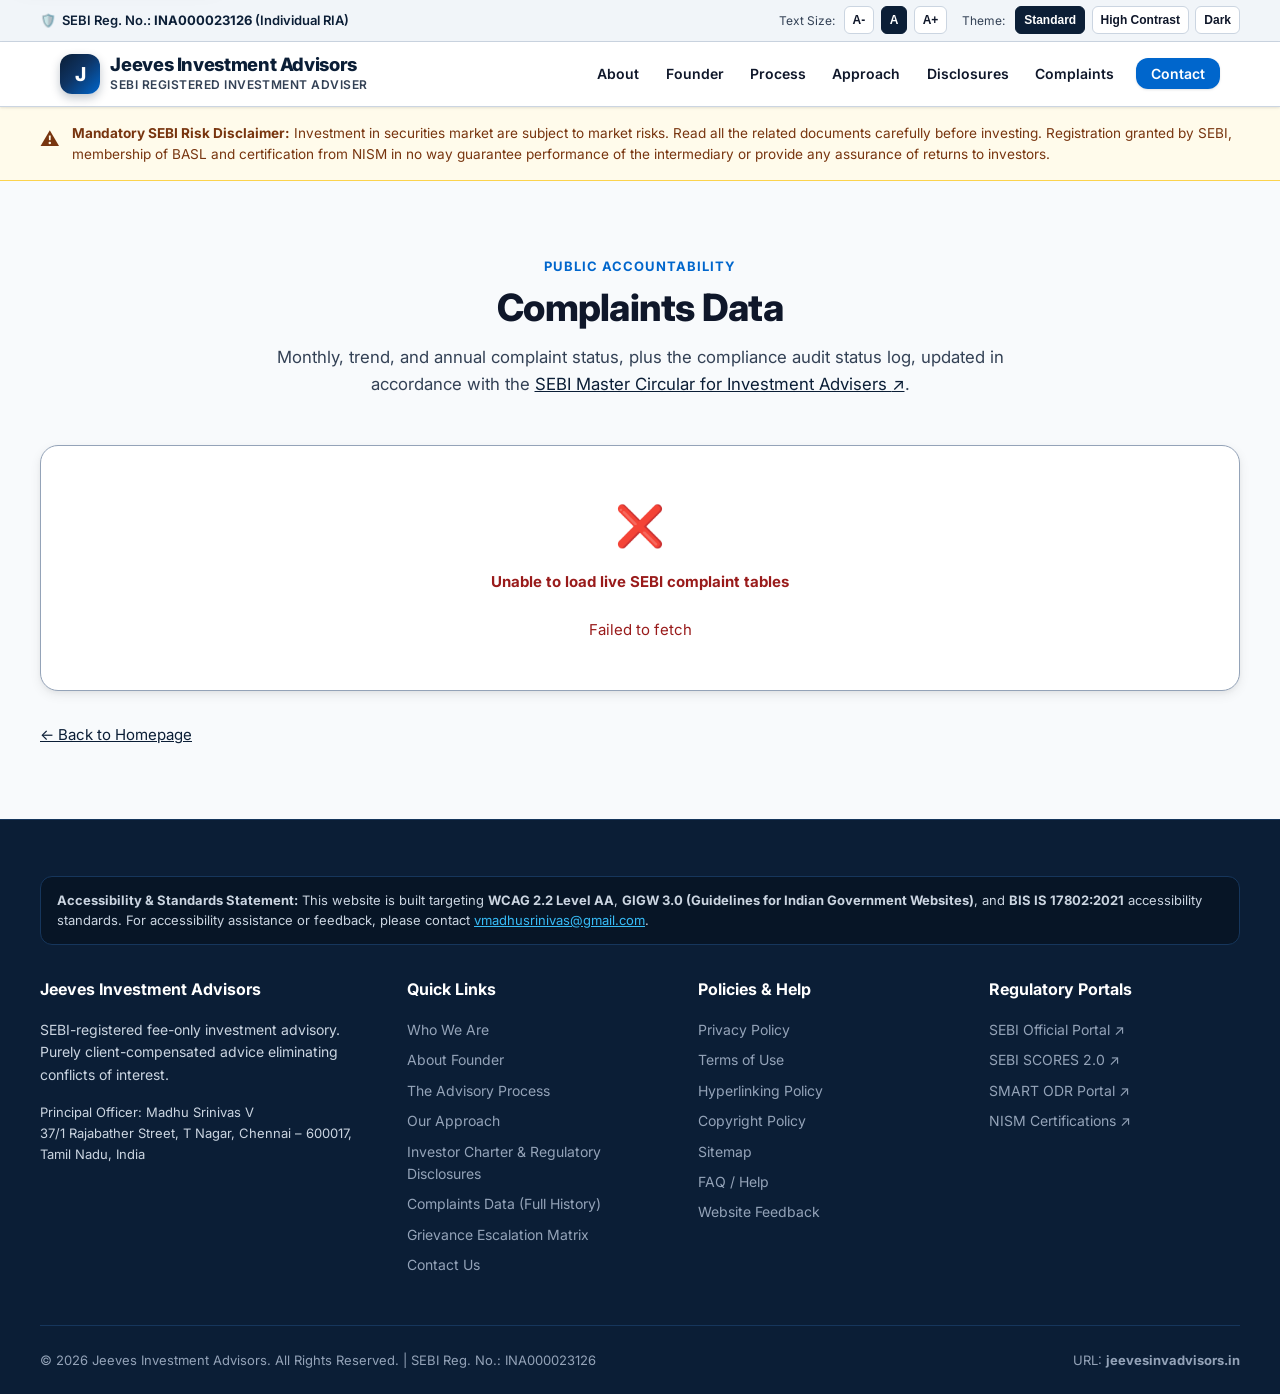
==== commit 8ff0f2b9: "v1" ====
--- a/complaints/index.html
+++ b/complaints/index.html
@@ -41,9 +41,9 @@
 
       <div class="toolbar-controls" role="region" aria-label="Accessibility Options">
         <span style="font-size:0.75rem; margin-right: 2px;">Text Size:</span>
-        <button type="button" class="btn-toolbar" id="btn-font-sm" aria-label="Decrease text size" aria-pressed="false">A-</button>
+        <button type="button" class="btn-toolbar" id="btn-font-sm" aria-label="A- Decrease text size" aria-pressed="false">A-</button>
         <button type="button" class="btn-toolbar active" id="btn-font-md" aria-label="Normal text size" aria-pressed="true">A</button>
-        <button type="button" class="btn-toolbar" id="btn-font-lg" aria-label="Increase text size" aria-pressed="false">A+</button>
+        <button type="button" class="btn-toolbar" id="btn-font-lg" aria-label="A+ Increase text size" aria-pressed="false">A+</button>
 
         <span style="font-size:0.75rem; margin: 0 4px 0 8px;">Theme:</span>
         <button type="button" class="btn-toolbar" id="btn-theme-default"
@@ -58,7 +58,7 @@
   <!-- Site Header -->
   <header class="site-header">
     <div class="header-inner">
-      <a href="../index.html" class="brand-logo" aria-label="Jeeves Investment Advisors Homepage">
+      <a href="../index.html" class="brand-logo">
         <div class="brand-icon" aria-hidden="true">J</div>
         <div class="brand-text">
           <span class="brand-name">Jeeves Investment Advisors</span>
--- a/style.css
+++ b/style.css
@@ -394,7 +394,7 @@
 }
 
 .brand-tag {
-  font-size: 0.68rem;
+  font-size: 0.75rem;
   font-weight: 600;
   color: var(--text-muted);
   text-transform: uppercase;
@@ -653,6 +653,8 @@
 }
 
 .hero-card-trust {
+  list-style: none;
+  margin: 0;
   background: rgba(255, 255, 255, 0.1);
   backdrop-filter: blur(12px);
   border: 1px solid rgba(255, 255, 255, 0.2);
@@ -801,12 +803,18 @@
   grid-template-columns: repeat(2, 1fr);
   gap: 2rem;
   align-items: stretch;
+  list-style: none;
+  margin: 0;
+  padding: 0;
 }
 
 .grid-3 {
   display: grid;
   grid-template-columns: repeat(3, 1fr);
   gap: 2rem;
+  list-style: none;
+  margin: 0;
+  padding: 0;
 }
 
 .grid-4 {
@@ -982,6 +990,9 @@
   justify-content: center;
   gap: 1.5rem;
   position: relative;
+  list-style: none;
+  margin: 0;
+  padding: 0;
 }
 
 .process-card {
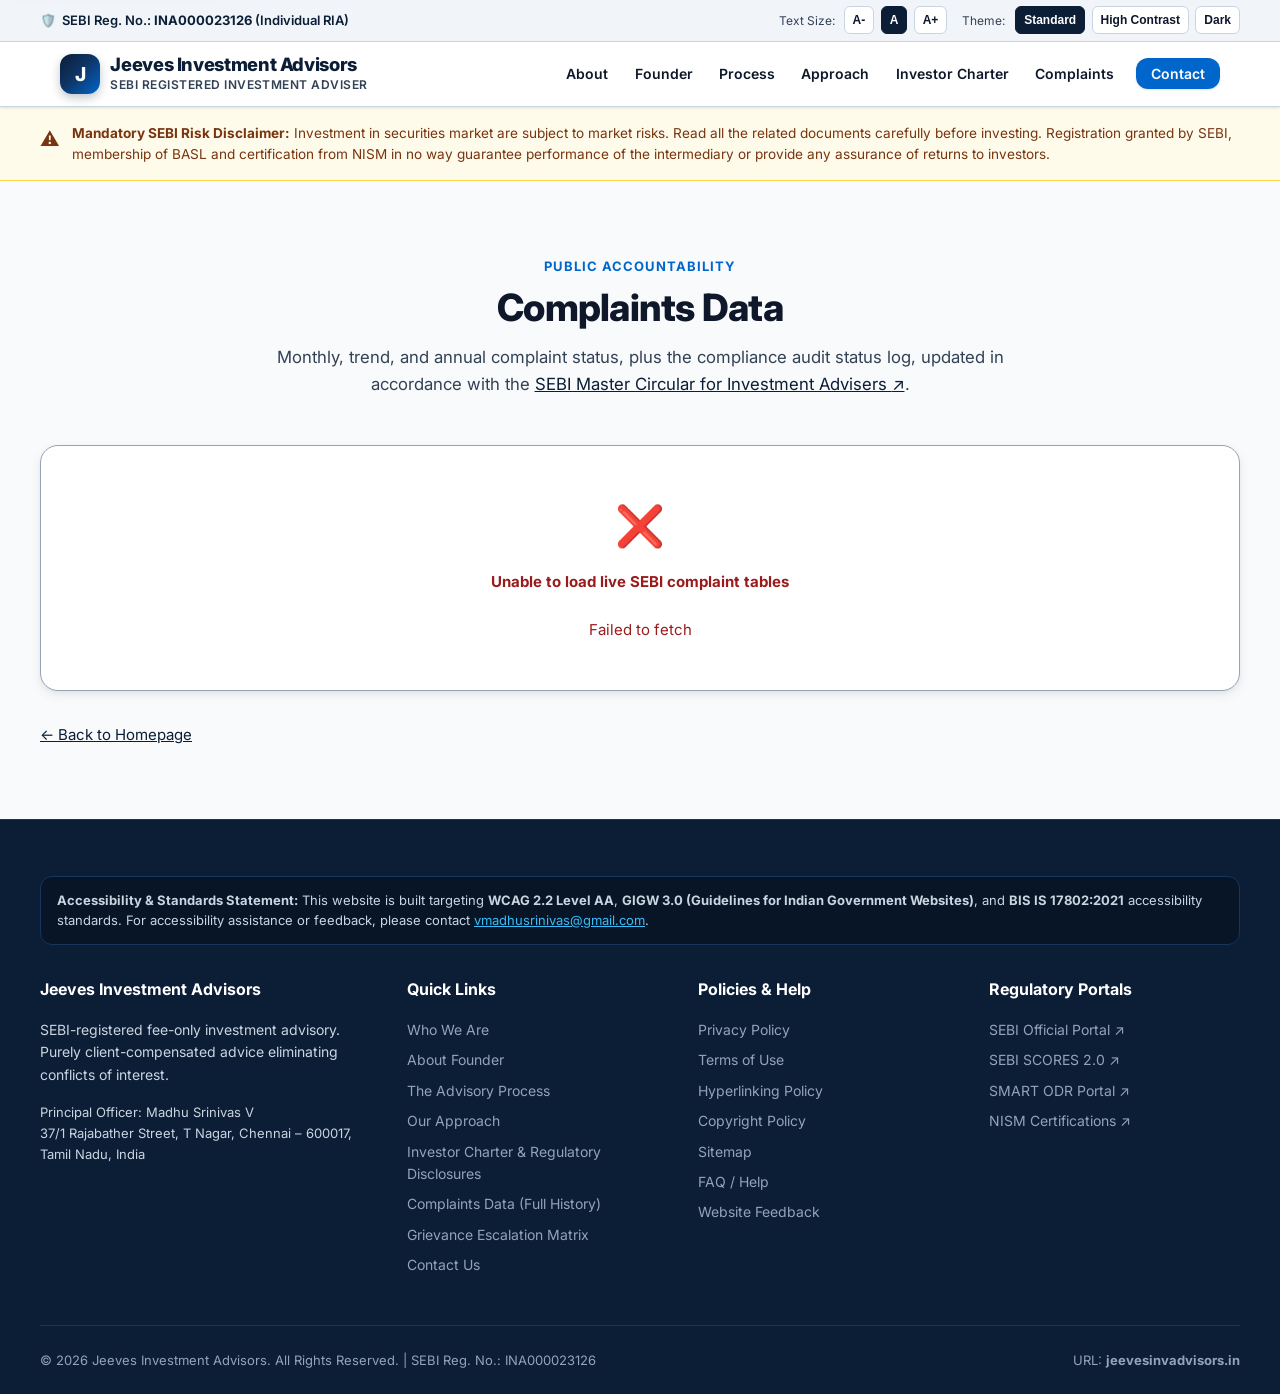
==== commit 41f2a950: "navigation: update navbar link from Disclosures to Investor Charter across all pages" ====
--- a/complaints/index.html
+++ b/complaints/index.html
@@ -79,7 +79,7 @@
           <li><a href="../index.html#founder" class="nav-link">Founder</a></li>
           <li><a href="../index.html#services" class="nav-link">Process</a></li>
           <li><a href="../index.html#approach" class="nav-link">Approach</a></li>
-          <li><a href="../investor-charter/" class="nav-link">Disclosures</a></li>
+          <li><a href="../investor-charter/" class="nav-link">Investor Charter</a></li>
           <li><a href="../complaints/" class="nav-link">Complaints</a></li>
           <li><a href="../contact/" class="nav-link nav-cta">Contact</a></li>
         </ul>
@@ -211,6 +211,10 @@
     </div>
   </footer>
 
+  <button type="button" id="backToTop" class="back-to-top" aria-label="Back to top">
+    <span aria-hidden="true">↑</span>
+  </button>
+
   <!-- Scripts -->
   <script src="../script.js"></script>
 </body>
--- a/style.css
+++ b/style.css
@@ -887,6 +887,97 @@
   line-height: 1.6;
 }
 
+/* ── Who We Are (SmartArt) ── */
+.about-smartart {
+  display: grid;
+  grid-template-columns: 1.3fr 1fr;
+  gap: 2.5rem;
+  align-items: center;
+  background-color: var(--bg-surface);
+  border: 1px solid var(--border-color);
+  border-radius: var(--radius-lg);
+  padding: 2.5rem;
+  box-shadow: var(--shadow-md);
+}
+
+[data-theme="high-contrast"] .about-smartart {
+  background-color: #0a0a0a;
+  border: 2px solid #ffffff;
+}
+
+.about-points {
+  position: relative;
+  list-style: none;
+  margin: 0;
+  padding: 0;
+  display: flex;
+  flex-direction: column;
+  gap: 2rem;
+}
+
+.about-points::before {
+  content: '';
+  position: absolute;
+  left: 26px;
+  top: 26px;
+  bottom: 26px;
+  width: 2px;
+  background-color: var(--border-color);
+}
+
+.about-point {
+  display: flex;
+  gap: 1.25rem;
+  position: relative;
+}
+
+.about-point-icon {
+  width: 52px;
+  height: 52px;
+  border-radius: 50%;
+  display: flex;
+  align-items: center;
+  justify-content: center;
+  font-size: 1.5rem;
+  flex-shrink: 0;
+  background-color: var(--secondary-light);
+  color: var(--secondary);
+  position: relative;
+  z-index: 1;
+}
+
+[data-theme="high-contrast"] .about-point-icon {
+  background-color: #000000;
+  color: #ffff00;
+  border: 1px solid #ffff00;
+}
+
+.about-figure {
+  display: flex;
+  align-items: center;
+  justify-content: center;
+  height: 100%;
+}
+
+.about-figure-visual {
+  width: 100%;
+  max-width: 300px;
+  aspect-ratio: 424 / 312;
+  background-color: var(--primary);
+  -webkit-mask-image: url('images/jeeves-presenting.png');
+  mask-image: url('images/jeeves-presenting.png');
+  -webkit-mask-repeat: no-repeat;
+  mask-repeat: no-repeat;
+  -webkit-mask-position: center;
+  mask-position: center;
+  -webkit-mask-size: contain;
+  mask-size: contain;
+}
+
+[data-theme="high-contrast"] .about-figure-visual {
+  background-color: #ffff00;
+}
+
 /* ── Who We Are / Founder Highlight ── */
 .founder-card {
   background: var(--bg-surface);
@@ -986,49 +1077,62 @@
 /* ── Step / Process Flow (Our Approach) ── */
 .process-grid {
   display: flex;
-  flex-wrap: wrap;
-  justify-content: center;
+  flex-direction: column;
   gap: 1.5rem;
   position: relative;
   list-style: none;
   margin: 0;
   padding: 0;
+  max-width: 720px;
+  margin-inline: auto;
+}
+
+.process-grid::before {
+  content: '';
+  position: absolute;
+  left: 23px;
+  top: 24px;
+  bottom: 24px;
+  width: 2px;
+  background-color: var(--border-color);
+  z-index: 0;
 }
 
 .process-card {
+  display: flex;
+  align-items: flex-start;
+  gap: 1.5rem;
+  text-align: left;
+}
+
+.process-body {
+  flex: 1;
   background-color: var(--bg-surface);
   border: 1px solid var(--border-color);
   border-radius: var(--radius-lg);
-  padding: 1.75rem;
-  position: relative;
-  display: flex;
-  flex-direction: column;
-  align-items: center;
-  text-align: center;
+  padding: 1.25rem 1.5rem;
   box-shadow: var(--shadow-sm);
   transition: transform var(--transition-speed), box-shadow var(--transition-speed);
-  flex: 1 1 240px;
-  max-width: 300px;
-}
-
-.process-card:hover {
-  transform: translateY(-4px);
+}
+
+.process-card:hover .process-body {
+  transform: translateX(4px);
   box-shadow: var(--shadow-lg);
   border-color: var(--primary);
 }
 
-[data-theme="high-contrast"] .process-card {
+[data-theme="high-contrast"] .process-body {
   background-color: #0a0a0a;
   border: 2px solid #ffffff;
 }
 
-[data-theme="high-contrast"] .process-card:hover {
+[data-theme="high-contrast"] .process-card:hover .process-body {
   border-color: #ffff00;
 }
 
 .process-step-num {
-  width: 36px;
-  height: 36px;
+  width: 48px;
+  height: 48px;
   background: var(--primary);
   color: #ffffff;
   border-radius: 50%;
@@ -1036,8 +1140,10 @@
   align-items: center;
   justify-content: center;
   font-weight: 800;
-  font-size: 0.9375rem;
-  margin-bottom: 1.25rem;
+  font-size: 1.0625rem;
+  flex-shrink: 0;
+  position: relative;
+  z-index: 1;
   box-shadow: 0 3px 8px rgba(11, 30, 54, 0.25);
 }
 
@@ -1799,9 +1905,22 @@
     grid-template-columns: 1fr;
   }
 
+  .about-smartart {
+    grid-template-columns: 1fr;
+    padding: 1.75rem;
+  }
+
+  .about-figure {
+    order: -1;
+  }
+
+  .about-figure-visual {
+    max-width: 220px;
+    margin: 0 auto;
+  }
+
   .process-card {
-    flex-basis: 100%;
-    max-width: 100%;
+    gap: 1rem;
   }
 
   .form-row {
@@ -1855,6 +1974,48 @@
     width: 100%;
     justify-content: center;
   }
+}
+
+/* ── Back to Top Button ── */
+.back-to-top {
+  position: fixed;
+  right: 1.5rem;
+  bottom: 1.5rem;
+  width: 48px;
+  height: 48px;
+  border-radius: 50%;
+  border: none;
+  background: var(--primary);
+  color: #ffffff;
+  font-size: 1.25rem;
+  line-height: 1;
+  display: flex;
+  align-items: center;
+  justify-content: center;
+  box-shadow: var(--shadow-lg);
+  cursor: pointer;
+  z-index: 500;
+  opacity: 0;
+  visibility: hidden;
+  transform: translateY(12px);
+  transition: opacity var(--transition-speed), transform var(--transition-speed), background-color var(--transition-speed);
+}
+
+.back-to-top.is-visible {
+  opacity: 1;
+  visibility: visible;
+  transform: translateY(0);
+}
+
+.back-to-top:hover,
+.back-to-top:focus-visible {
+  background: var(--primary-hover);
+}
+
+[data-theme="high-contrast"] .back-to-top {
+  background: #ffff00;
+  color: #000000;
+  border: 2px solid #ffffff;
 }
 
 /* ── Motion Sensitivity ── */
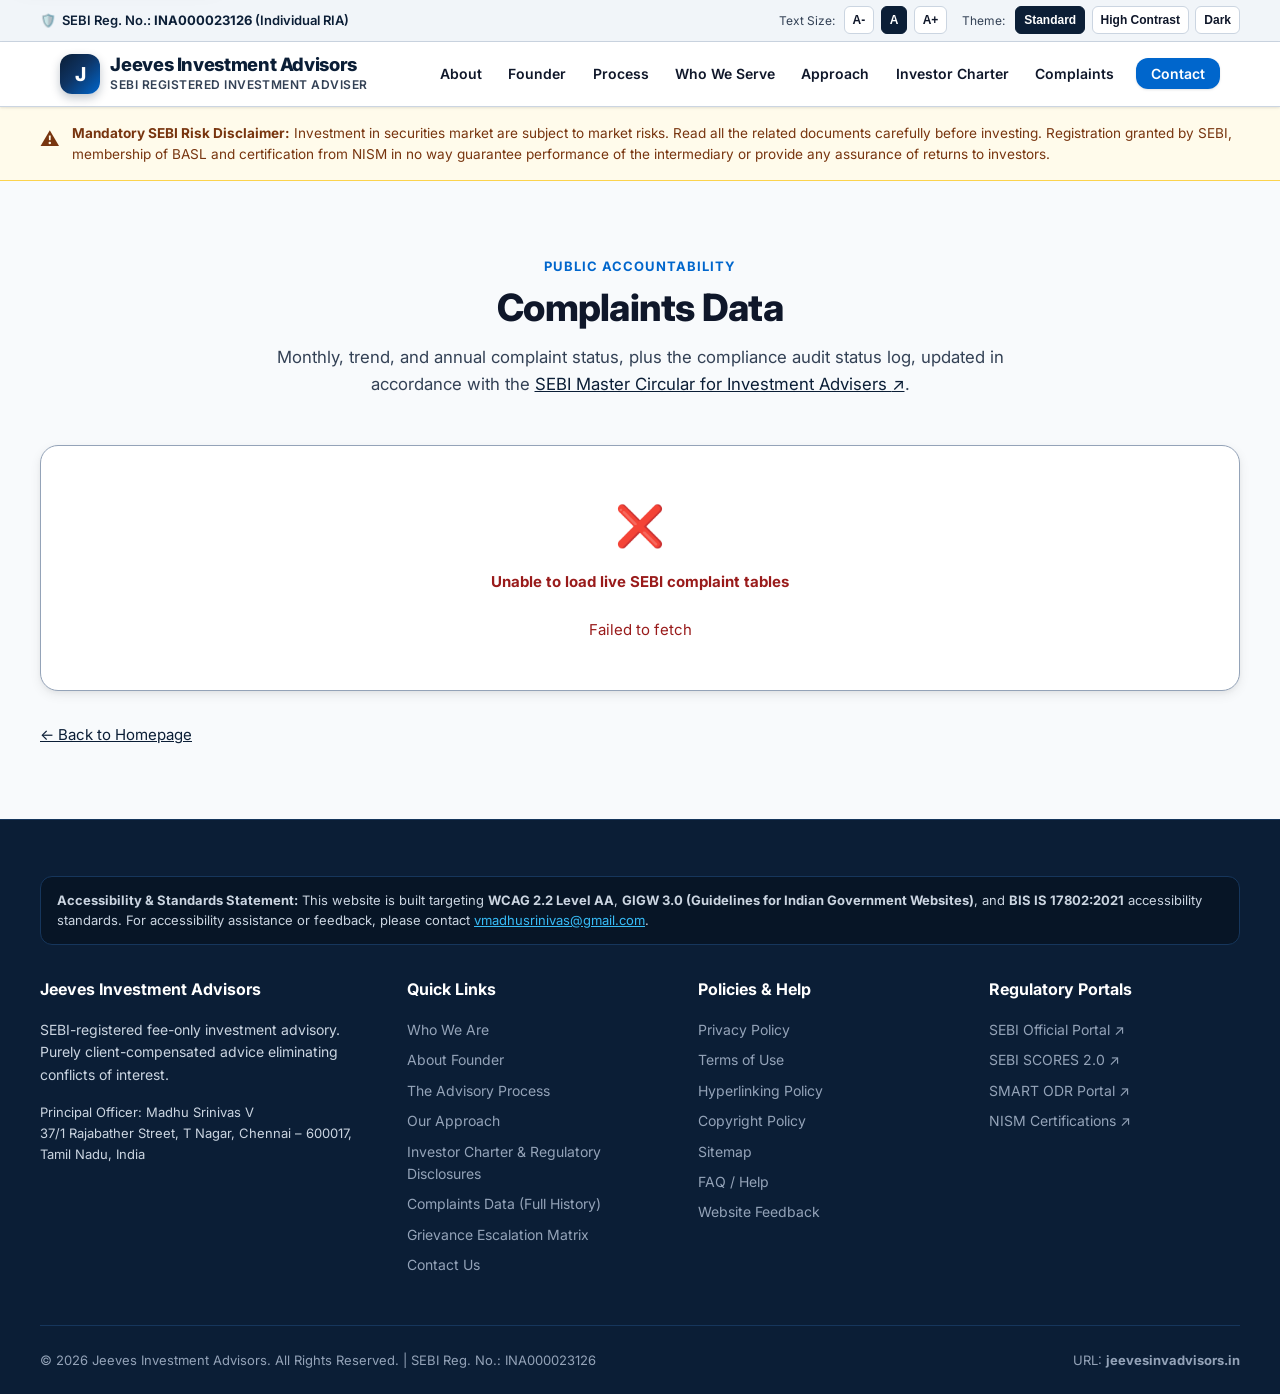
==== commit 9d4bbbbd: "nav: add 'Who We Serve' to navigation on all sub-pages for consistency" ====
--- a/complaints/index.html
+++ b/complaints/index.html
@@ -78,6 +78,7 @@
           <li><a href="../index.html#about" class="nav-link">About</a></li>
           <li><a href="../index.html#founder" class="nav-link">Founder</a></li>
           <li><a href="../index.html#services" class="nav-link">Process</a></li>
+          <li><a href="../index.html#whom-we-serve" class="nav-link">Who We Serve</a></li>
           <li><a href="../index.html#approach" class="nav-link">Approach</a></li>
           <li><a href="../investor-charter/" class="nav-link">Investor Charter</a></li>
           <li><a href="../complaints/" class="nav-link">Complaints</a></li>
